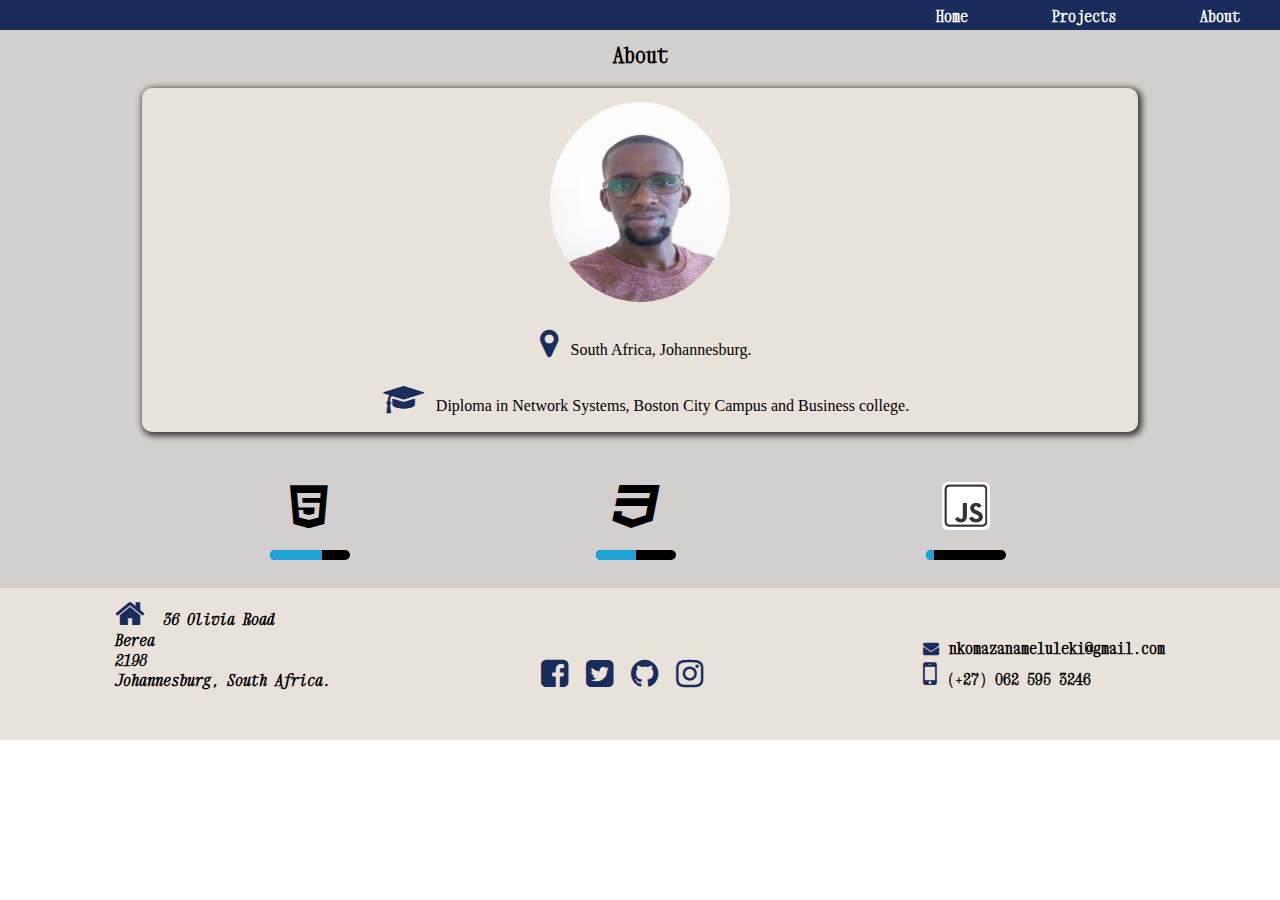
==== about.html @ 50eadeae "minor edit" ====
<!DOCTYPE html>
<html lang="en-US">
    <head>
        <meta charset="UTF-8">
        <meta name="viewport" content="width=device-width, intital-scale=1.0">
        <meta name="author" content="Meluleki Nkomazana">
        <meta name="keywords" content="Portfolio, front-end website development">
        <meta name="description" content="Personal website which contains the portfolio of the author of the website and his personal details.">
        <title>Meluleki | About</title>
        <link rel="stylesheet"
          href="https://fonts.googleapis.com/css?family=Tangerine">
        <link rel="stylesheet" href="https://cdnjs.cloudflare.com/ajax/libs/font-awesome/4.7.0/css/font-awesome.min.css">
        <link href="https://fonts.googleapis.com/css2?family=Xanh+Mono&display=swap" rel="stylesheet">
        <link rel="stylesheet" href="style.css">
        <link rel="stylesheet" href="media.css">
    </head>
        <body>
            <header>
            
                <section id="home">
                        <div class="nav">
                            <div class="nav-1">
                                <div>
                                    <ul>
                                        <li><a href="index.html">Home</a></li>
                                        <li><a href="projects.html">Projects</a></li>
                                        <li><a href="about.html">About</a></li>           
                                    </ul>
                                </div> 
                            </div>
                        </div> 
                </section>

            </header>
            <section id="about">
                <div>
                    <div class="container-2">
                        <div class="attributes">
                            <h3>About</h3>
                        </div>
                        <div class="personal">
                            <div class="image">
                                <img src="imgs/website02.jpg" alt="My Avatar">
                            </div>
                            <div class="description">
                                <ul>
                                    <li><i class="fa fa-map-marker fa-2x"></i>South Africa, Johannesburg.</li>
                                    <li><i class="fa fa-graduation-cap fa-2x"></i>Diploma in Network Systems, Boston City Campus and Business college.</li>
                                </ul>

                            </div>
                        </div>
                        <div class="skills">
                            <!--HTML5 Logo & content-->
                            <div>
                                <div class="card-1">
                                    <i class="fa fa-html5 fa-3x"></i>
                                </div>
                                <div class="status-bar">
                                    <div class=span><span class="html-card"></span></div>
                                </div> 
                            </div>
                            <!--CSS logo & content-->
                            <div>
                                <div class="card-2">
                                    <i class="fa fa-css3 fa-3x"></i>  
                                </div>
                                <div class="status-bar">
                                    <div class="span"><span class="css-card"></span></div>
                                </div>
                            </div>
                            <!--Javascript logo & content-->
                            <div>
                                <div class="card-3">
                                    <img src="imgs/javascript.png" alt="Javascript Logo">
                                </div>
                                <div class="status-bar">
                                    <div class=span><span class="js-card"></span></div>
                                </div>
                           </div>
                        </div>
                    </div>
                </div>
            </section>

            <section class="contact">
                <div class="home-address">
                    <address><i class="fa fa-home fa-2x"></i>
                        36 Olivia Road <br>
                        Berea <br>
                        2198 <br>
                        Johannesburg, South Africa.
                    </address>
                </div>
                <div class="social-links">
                    <a href="https://www.facebook.com/meluleki.nkomz"><i class="fa fa-facebook-square fa-2x"></a></i>
                    <a href="https://www.twitter.com/M_Nkomz"><i class="fa fa-twitter-square fa-2x"></a></i>
                    <a href="https://github.com/MNkomazana"><i class="fa fa-github fa-2x"></i></a>
                    <a href="https://www.instagram.com/nkomzie"><i class="fa fa-instagram fa-2x"></a></i>
                </div>
                <div class="phone">
                    <p><a href="mailto:nkomazanameluleki@gmail.com" title="Send me an Email"><i class="fa fa-envelope fa-1x"></i>nkomazanameluleki@gmail.com</a><br><a href="tel:+27625953246" title="Call/Whatsapp"><i class="fa fa-mobile fa-2x"></i>(+27) 062 595 3246</a>
                    </p>
                </div>
            </section>
            
        </body>
</html>
---- style.css ----
*{
    margin:0;
    padding:0;
    box-sizing:border-box;
}
body{
    margin:0px;
    padding:0px;
}
:root{
    --white:#fff;
    --litegray-color:rgb(212, 207, 207);
    --Orange:#f5564e;
    --gray:#808080;
    --black:#000;
}
/* Home*/

#showcase{
    max-height:100vh;
    display:flex;
    justify-content:center;
}
.showcase_wrapper{
  position:absolute;
  right:0;
  left:0;
  bottom:0;
  height:100%;
  width:100%;
  color:var(--white);
  display:flex;
  flex-direction:column;
  align-items:center;
  justify-content: center;
  text-align:center;
  line-height:1.6;
  background-image:url('imgs/showcase.jpg');
  background-size:cover;
  background-position:center;
  overflow:hidden;
}
.avatar{
    padding:10px;
}
.avatar img{
    width:200px;
    border-radius:50%;
    max-width:100%;
    max-height:220px;
    object-fit:fill;
    border:2px solid #fff;
    
}
.container span{
    font-size:20px;
    font-family: "Xanh Mono",Arial, Helvetica, sans-serif;
    color:var(--black);
    font-weight:bold;
}
#showcase .viewmore{
    width:100%;
    background-color:transparent;
}
#showcase .viewmore ul, 
#showcase .viewmore a{
    width:100%;
    list-style: none;
    text-decoration:none;
    color:#fff;
    font-size:24px;
}
#showcase .viewmore i{
    padding-left:5px;
}

#showcase .viewmore a:hover{
    text-decoration:underline;
    transition:.5s ease-in-out;
    color:#fff;
}
#showcase .viewmore:focus{
    outline:none;
}
/*Navigation bar*/
.nav{
    background-color:#1a2c5b;
    width:100%;
    position:fixed;
    top:0;
    left:0;
    padding-bottom:4px;
}
.nav .nav-1{
    text-align:right;
}
.nav-1 div{
    margin-top:6px;
}
#home .nav-1 li{
    display:inline;
    margin:15px 40px;
    list-style:none;
}

#home .nav-1 a{
    font-weight:bold;
    text-decoration:none;
    color: var(--white);
    font-family:"Xanh Mono", Arial,Helvetica, sans-serif;
}
#home .nav-1 a:hover{
    text-decoration:none;
    font-family:"Xanh Mono", Arial,Helvetica, sans-serif;
    text-decoration: underline;
}
/* projects */
#projects{
    margin-top: 30px;
    display:flex;
    flex-direction:column;
    height:100vh;
}
#proj{
    display:grid;
    grid-template-columns: repeat(3,1fr);
    grid-template-rows:auto auto auto;
    grid-gap:10px;
    margin:auto;
}
#proj .images1{
    grid-column: 1/ span 1;
    grid-row:1/span 1;
}
#proj .images2{
    grid-column: 2/span 1;
    grid-row: 1/span 1;
}
#proj .images3{
    grid-column:3/span 1;
    grid-row:1/span 1;
}
#proj .images4{
    grid-column:1/span 1;
    grid-row:2/span 1;
}
#proj .images5{
    grid-column:2/span 1;
    grid-row:2/span 1;
}
#proj .images6{
    grid-column:3/span 1;
    grid-row:2/span 1;
}
#proj .images7{
    grid-column:1/span 1;
    grid-row:3/span 1;
}
#proj .images8{
    grid-column:2/span 1;
    grid-row:3/span 1;
}
#proj .images9{
    grid-column:3/span 1;
    grid-row:3/span 1;
}
.images{
    text-align:center;
    padding:10px;
    width:300px;
}
.images img{
    width:100%;
    height:230px;
    object-fit: cover;
}
.images img:hover{
    box-shadow: 3px 3px 10px rgba(0,0,0,0.6);
    transition:.5s ease-in-out;
    border-radius:20px;
}
.proj-h{
    font-family:"Xanh Mono",Arial, Helvetica, sans-serif;
    font-size:22px;
    margin:0 auto;
    padding:10px 0;
}
.proj-h h2{
    font-size: 22px;
}

/* About */
#about{
    background-color:var(--litegray-color);
    height:auto;
    margin-top:20px;
    padding:10px;
}
.container-2{
    padding:8px;
}
.attributes h3{
    text-align:center;
    font-family:"Xanh Mono",Arial, Helvetica, sans-serif;
    font-size:22px;
    padding-top:4px;
    margin-bottom:20px;
}
.personal{
    display:flex;
    flex-direction:column;
    height:auto;
    justify-content:center;
    align-items:center;
    text-align:center;
    margin:0px auto;
    width:80%;
    margin:auto;
    background-color:#e8e2db;
    border-radius:10px;
    padding:4px;
    box-shadow:2px 2px 6px 2px rgb(58, 57, 57);
}
.image,.description{
    width:100%;
}

.image img{
    width:200px;
    max-width:100%;
    max-height:220px;
    padding:10px;
    border-radius:50%;
    object-fit: fill;
}
.skills{
    display:flex;
    flex-wrap:wrap;
    justify-content:space-evenly;
    margin-top:20px;
    padding:10px;
    overflow:hidden;
}
.card-1, .card-2, .card-3{
    width:25%;
    margin-top:0px;
    text-align:center;
    padding:20px;
}
 .card-3 img{
    height:48px;
    width:48px;
    padding:0px;
    border-radius:6px;
}

.description li{
    list-style:none;
    line-height:1.6;
}
.description i{
    color:#1a2c5b;
    padding:12px;
} 
.skills{
    height:auto;
}
.skills div{
    display:flex;
    flex-direction:column;
}
.status-bar{
    height:10px;
    width:80px;
    margin:auto;
}
.status-bar div{
    background-color:#000;
    border-radius: 6px;
    overflow:hidden;
}
.status-bar div .html-card{
    background-color:#1fa1da;
    width:65%;
    height:10px;
}
.status-bar div .css-card{
    background-color:#1fa1da;
    width:50%;
    height:10px;
}
.status-bar div .js-card{
    background-color:#1fa1da;
    width:10%;
    height:10px;
}

/*Contact Details*/
.contact{
    display:flex;
    justify-content:space-around;
    align-items:flex-end; 
    padding:10px;
    background-color:#e8e2db;
    color:#000;
    font-family:"Xanh Mono",Arial, Helvetica, sans-serif;
    font-weight:bold;
    width:100%;
    padding-bottom:50px;
}

.social-links i, .phone i, .home-address i{
    margin-right:10px;
    color:#1a2c5b;
}
.phone a{
    text-decoration: none;
    color:#000;
}
---- media.css ----
/* Mobile devices*/
@media (max-width:600px){
    /* Home */
    
    .nav{
        display:flex;
        flex-direction:row;
        width:100%;
        justify-content:flex-end;
        padding:0;
    }
    #home .nav-1 li{
        display:block;
        list-style:none;
    }
      #showcase .container{
          font-size:16px;
      }
      .showcase_wrapper{
        position:absolute;
        right:0;
        left:0;
        bottom:0;
        /* top:115px; */
      }
      .container h1{
          font-size:20px;
      }
      .container span{
          font-size: 18px;
      }
      /* Projects */
      #projects{
          height:auto;
          margin-top:120px;
      }
      #proj{
          /* display:grid; */
          grid-template-columns:repeat(1,1fr);
          grid-template-rows: auto auto auto auto auto auto auto auto auto auto;
      }
      #proj .images1{
        grid-column: 1/ span 1;
        grid-row:1/span 1;
    }
    #proj .images2{
        grid-column: 1/span 1;
        grid-row: 2/span 1;
    }
    #proj .images3{
        grid-column:1/span 1;
        grid-row:3/span 1;
    }
    #proj .images4{
        grid-column:1/span 1;
        grid-row:4/span 1;
    }
    #proj .images5{
        grid-column:1/span 1;
        grid-row:5/span 1;
    }
    #proj .images6{
        grid-column:1/span 1;
        grid-row:6/span 1;
    }
    #proj .images7{
        grid-column:1/span 1;
        grid-row:7/span 1;
    }
    #proj .images8{
        grid-column:1/span 1;
        grid-row:8/span 1;
    }
    #proj .images9{
        grid-column:1/span 1;
        grid-row:9/span 1;
    }
      .images{
          margin-top:3px;
          margin-bottom:3px;
      }
      .images img{
          width:100%;
      }

    /* About*/
    #about{
        margin-top:100px;
    }
    .skills{
        width:100%;
        padding:4px;
    }
    .skills div{
        display:flex;
        flex-direction:column;
        justify-content:center;
        width:100%;
    }
    .status-bar .span{
        width:60%;
        margin:auto;
    }
    .card-3{
        width: 100%;
        align-items: center;
    }
    .card-3 img{
        width:100px;
        height:100px;
    }
   

   /* Contact Details (More of a footer) */
    .contact{
        display:flex;
        flex-wrap:wrap;
        height:auto;
        padding-bottom:20px;
        height:auto;
    }
    .contact div{
        width:100%;
        margin-bottom:2px;
    }
    .home-address{
          order:1;
          margin-bottom:4px;
    }
    .social-links{
        text-align:center;
        order:3;
        margin-bottom:10px;
    }
    .phone{
        order:2;
        margin-bottom:20px;
        margin-top:20px;
    }
    
}
@media screen and (min-width:601px) and (max-width:768px){
    #proj{
        grid-template-columns: repeat(2,1fr);
        grid-template-rows:auto auto auto auto auto;
    }
    #proj .images1{
        grid-column: 1/ span 1;
        grid-row:1/span 1;
    }
    #proj .images2{
        grid-column: 2/span 1;
        grid-row: 1/span 1;
    }
    #proj .images3{
        grid-column:1/span 1;
        grid-row:2/span 1;
    }
    #proj .images4{
        grid-column:2/span 1;
        grid-row:2/span 1;
    }
    #proj .images5{
        grid-column:1/span 1;
        grid-row:3/span 1;
    }
    #proj .images6{
        grid-column:2/span 1;
        grid-row:3/span 1;
    }
    #proj .images7{
        grid-column:1/span 1;
        grid-row:4/span 1;
    }
    #proj .images8{
        grid-column:2/span 1;
        grid-row:4/span 1;
    }
    #proj .images9{
        grid-column:1/span 1;
        grid-row:5/span 1;
    }
}
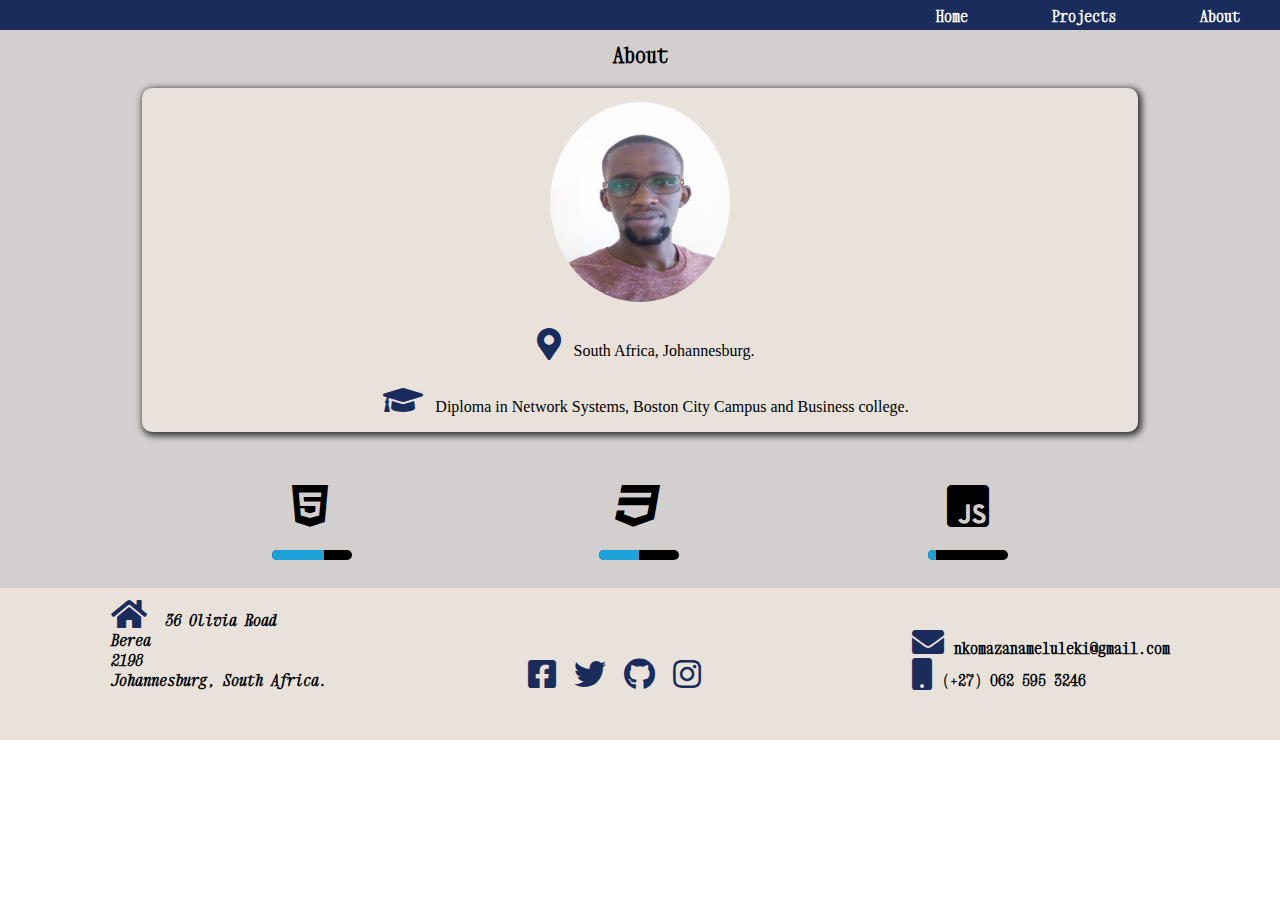
==== commit 81677779: "Font Awesome 5 icons" ====
--- a/about.html
+++ b/about.html
@@ -9,7 +9,8 @@
         <title>Meluleki | About</title>
         <link rel="stylesheet"
           href="https://fonts.googleapis.com/css?family=Tangerine">
-        <link rel="stylesheet" href="https://cdnjs.cloudflare.com/ajax/libs/font-awesome/4.7.0/css/font-awesome.min.css">
+        <!--<link rel="stylesheet" href="https://cdnjs.cloudflare.com/ajax/libs/font-awesome/4.7.0/css/font-awesome.min.css">-->
+        <link rel="stylesheet" href="//use.fontawesome.com/releases/v5.0.7/css/all.css">
         <link href="https://fonts.googleapis.com/css2?family=Xanh+Mono&display=swap" rel="stylesheet">
         <link rel="stylesheet" href="style.css">
         <link rel="stylesheet" href="media.css">
@@ -44,8 +45,8 @@
                             </div>
                             <div class="description">
                                 <ul>
-                                    <li><i class="fa fa-map-marker fa-2x"></i>South Africa, Johannesburg.</li>
-                                    <li><i class="fa fa-graduation-cap fa-2x"></i>Diploma in Network Systems, Boston City Campus and Business college.</li>
+                                    <li><i class="fas fa-map-marker-alt fa-2x"></i>South Africa, Johannesburg.</li>
+                                    <li><i class="fas fa-graduation-cap fa-2x"></i>Diploma in Network Systems, Boston City Campus and Business college.</li>
                                 </ul>
 
                             </div>
@@ -54,7 +55,7 @@
                             <!--HTML5 Logo & content-->
                             <div>
                                 <div class="card-1">
-                                    <i class="fa fa-html5 fa-3x"></i>
+                                    <i class="fab fa-html5 fa-3x"></i>
                                 </div>
                                 <div class="status-bar">
                                     <div class=span><span class="html-card"></span></div>
@@ -63,7 +64,7 @@
                             <!--CSS logo & content-->
                             <div>
                                 <div class="card-2">
-                                    <i class="fa fa-css3 fa-3x"></i>  
+                                    <i class="fab fa-css3 fa-3x"></i>  
                                 </div>
                                 <div class="status-bar">
                                     <div class="span"><span class="css-card"></span></div>
@@ -72,7 +73,7 @@
                             <!--Javascript logo & content-->
                             <div>
                                 <div class="card-3">
-                                    <img src="imgs/javascript.png" alt="Javascript Logo">
+                                    <i class="fab fa-js-square fa-3x"></i>
                                 </div>
                                 <div class="status-bar">
                                     <div class=span><span class="js-card"></span></div>
@@ -85,7 +86,7 @@
 
             <section class="contact">
                 <div class="home-address">
-                    <address><i class="fa fa-home fa-2x"></i>
+                    <address><i class="fas fa-home fa-2x"></i>
                         36 Olivia Road <br>
                         Berea <br>
                         2198 <br>
@@ -93,13 +94,13 @@
                     </address>
                 </div>
                 <div class="social-links">
-                    <a href="https://www.facebook.com/meluleki.nkomz"><i class="fa fa-facebook-square fa-2x"></a></i>
-                    <a href="https://www.twitter.com/M_Nkomz"><i class="fa fa-twitter-square fa-2x"></a></i>
-                    <a href="https://github.com/MNkomazana"><i class="fa fa-github fa-2x"></i></a>
-                    <a href="https://www.instagram.com/nkomzie"><i class="fa fa-instagram fa-2x"></a></i>
+                    <a href="https://www.facebook.com/meluleki.nkomz"><i class="fab fa-facebook-square fa-2x"></a></i>
+                    <a href="https://www.twitter.com/M_Nkomz"><i class="fab fa-twitter fa-2x"></a></i>
+                    <a href="https://github.com/MNkomazana"><i class="fab fa-github fa-2x"></i></a>
+                    <a href="https://www.instagram.com/nkomzie"><i class="fab fa-instagram fa-2x"></a></i>
                 </div>
                 <div class="phone">
-                    <p><a href="mailto:nkomazanameluleki@gmail.com" title="Send me an Email"><i class="fa fa-envelope fa-1x"></i>nkomazanameluleki@gmail.com</a><br><a href="tel:+27625953246" title="Call/Whatsapp"><i class="fa fa-mobile fa-2x"></i>(+27) 062 595 3246</a>
+                    <p><a href="mailto:nkomazanameluleki@gmail.com" title="Send me an Email"><i class="fa fa-envelope fa-2x"></i>nkomazanameluleki@gmail.com</a><br><a href="tel:+27625953246" title="Call/Whatsapp"><i class="fa fa-mobile fa-2x"></i>(+27) 062 595 3246</a>
                     </p>
                 </div>
             </section>
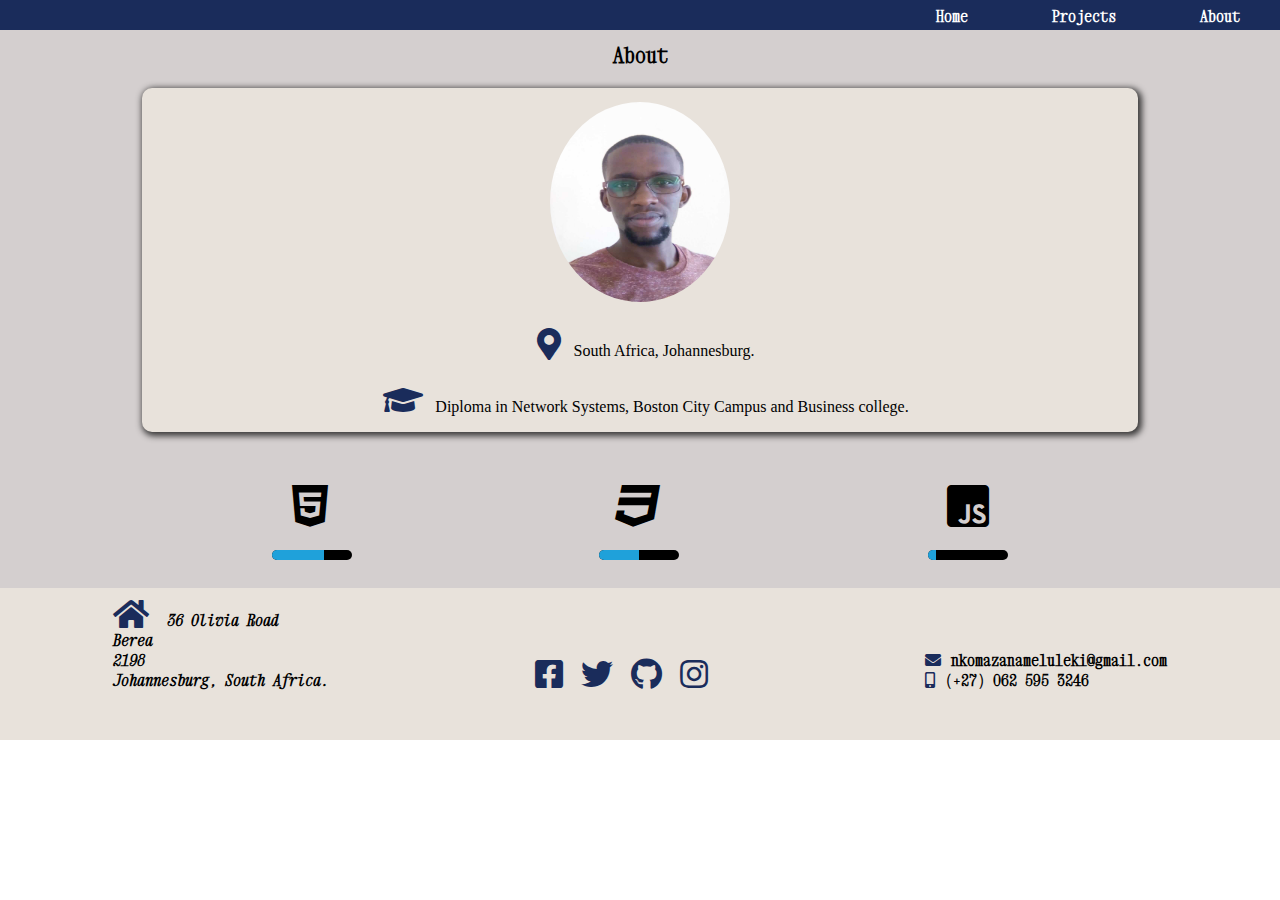
==== commit 7ef4d307: "Font Awesome 5 icons" ====
--- a/about.html
+++ b/about.html
@@ -100,7 +100,7 @@
                     <a href="https://www.instagram.com/nkomzie"><i class="fab fa-instagram fa-2x"></a></i>
                 </div>
                 <div class="phone">
-                    <p><a href="mailto:nkomazanameluleki@gmail.com" title="Send me an Email"><i class="fa fa-envelope fa-2x"></i>nkomazanameluleki@gmail.com</a><br><a href="tel:+27625953246" title="Call/Whatsapp"><i class="fa fa-mobile fa-2x"></i>(+27) 062 595 3246</a>
+                    <p><a href="mailto:nkomazanameluleki@gmail.com" title="Send me an Email"><i class="fas fa-envelope"></i>nkomazanameluleki@gmail.com</a><br><a href="tel:+27625953246" title="Call/Whatsapp"><i class="fas fa-mobile-alt"></i>(+27) 062 595 3246</a>
                     </p>
                 </div>
             </section>
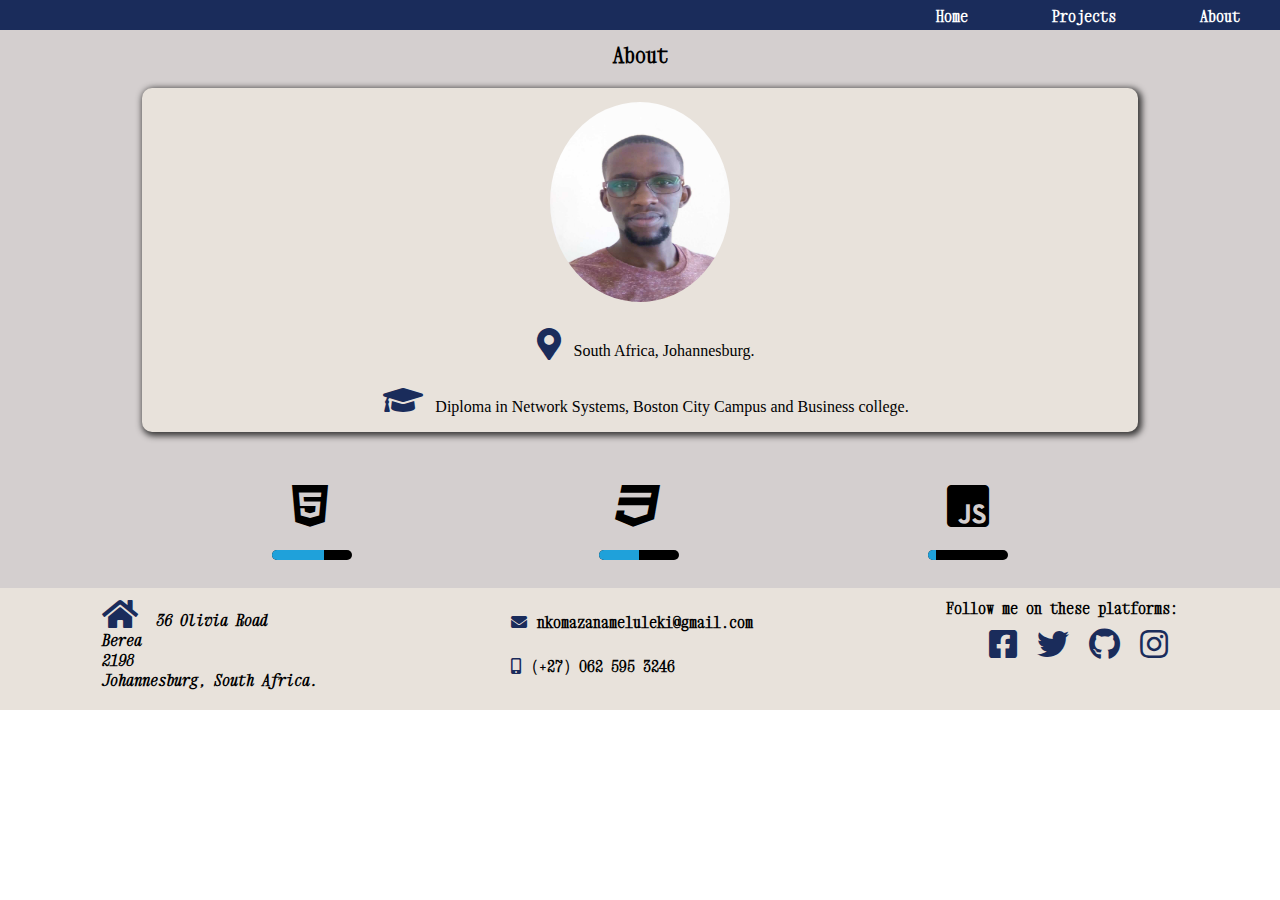
==== commit 6a221c7e: "Commits" ====
--- a/about.html
+++ b/about.html
@@ -94,14 +94,36 @@
                     </address>
                 </div>
                 <div class="social-links">
-                    <a href="https://www.facebook.com/meluleki.nkomz"><i class="fab fa-facebook-square fa-2x"></a></i>
-                    <a href="https://www.twitter.com/M_Nkomz"><i class="fab fa-twitter fa-2x"></a></i>
-                    <a href="https://github.com/MNkomazana"><i class="fab fa-github fa-2x"></i></a>
-                    <a href="https://www.instagram.com/nkomzie"><i class="fab fa-instagram fa-2x"></a></i>
+                    <div class="follow">
+                        <p>Follow me on these platforms:</p>
+                    </div>
+                    <div class="socialMedia">
+                        <div class="fb social">
+                            <a href="https://www.facebook.com/meluleki.nkomz"><i class="fab fa-facebook-square fa-2x"></i></a>
+                        </div>
+    
+                        <div class="twitter social">
+                            <a href="https://www.twitter.com/M_Nkomz"><i class="fab fa-twitter fa-2x"></i></a>
+                        </div>
+    
+                        <div class="github social">
+                            <a href="https://github.com/MNkomazana"><i class="fab fa-github fa-2x"></i></a>
+                        </div>
+    
+                        <div class="insta social">
+                            <a href="https://www.instagram.com/nkomzie"><i class="fab fa-instagram fa-2x"></i></a>
+                        </div>
+                    </div>   
                 </div>
                 <div class="phone">
-                    <p><a href="mailto:nkomazanameluleki@gmail.com" title="Send me an Email"><i class="fas fa-envelope"></i>nkomazanameluleki@gmail.com</a><br><a href="tel:+27625953246" title="Call/Whatsapp"><i class="fas fa-mobile-alt"></i>(+27) 062 595 3246</a>
-                    </p>
+                    <div class="mail">
+                        <p><a href="mailto:nkomazanameluleki@gmail.com" title="Send me an Email"><i class="fas fa-envelope"></i>nkomazanameluleki@gmail.com</a></p>
+                    </div>
+                    <div class="cellNumber">
+                        <p><a href="tel:+27625953246" title="Call/Whatsapp"><i class="fas fa-mobile-alt"></i>(+27) 062 595 3246</a>
+                        </p>
+                    </div>
+                    
                 </div>
             </section>
             
--- a/style.css
+++ b/style.css
@@ -299,19 +299,40 @@
 .contact{
     display:flex;
     justify-content:space-around;
-    align-items:flex-end; 
     padding:10px;
     background-color:#e8e2db;
     color:#000;
     font-family:"Xanh Mono",Arial, Helvetica, sans-serif;
     font-weight:bold;
     width:100%;
-    padding-bottom:50px;
-}
-
-.social-links i, .phone i, .home-address i{
+    padding-bottom:20px;
+}
+.social-links{
+    display:flex;
+    flex-direction:column;
+    height:100%;
+    align-items: flex-end;
+    order:3;
+}
+.socialMedia{
+    display:flex;
+    justify-content: space-around;
+}
+.social i{
+    margin:10px;
+}
+.socialMedia i, .phone i, .home-address i{
     margin-right:10px;
     color:#1a2c5b;
+}
+.phone{
+    display:flex;
+    flex-direction: column;
+    justify-content: space-evenly;
+    order:2;
+}
+.phone .mail, .phone .cellNumber{
+    padding:10px;
 }
 .phone a{
     text-decoration: none;
@@ -319,3 +340,4 @@
 }
 
 
+
--- a/media.css
+++ b/media.css
@@ -130,6 +130,7 @@
     .social-links{
         text-align:center;
         order:3;
+        margin-top:20px;
         margin-bottom:10px;
     }
     .phone{
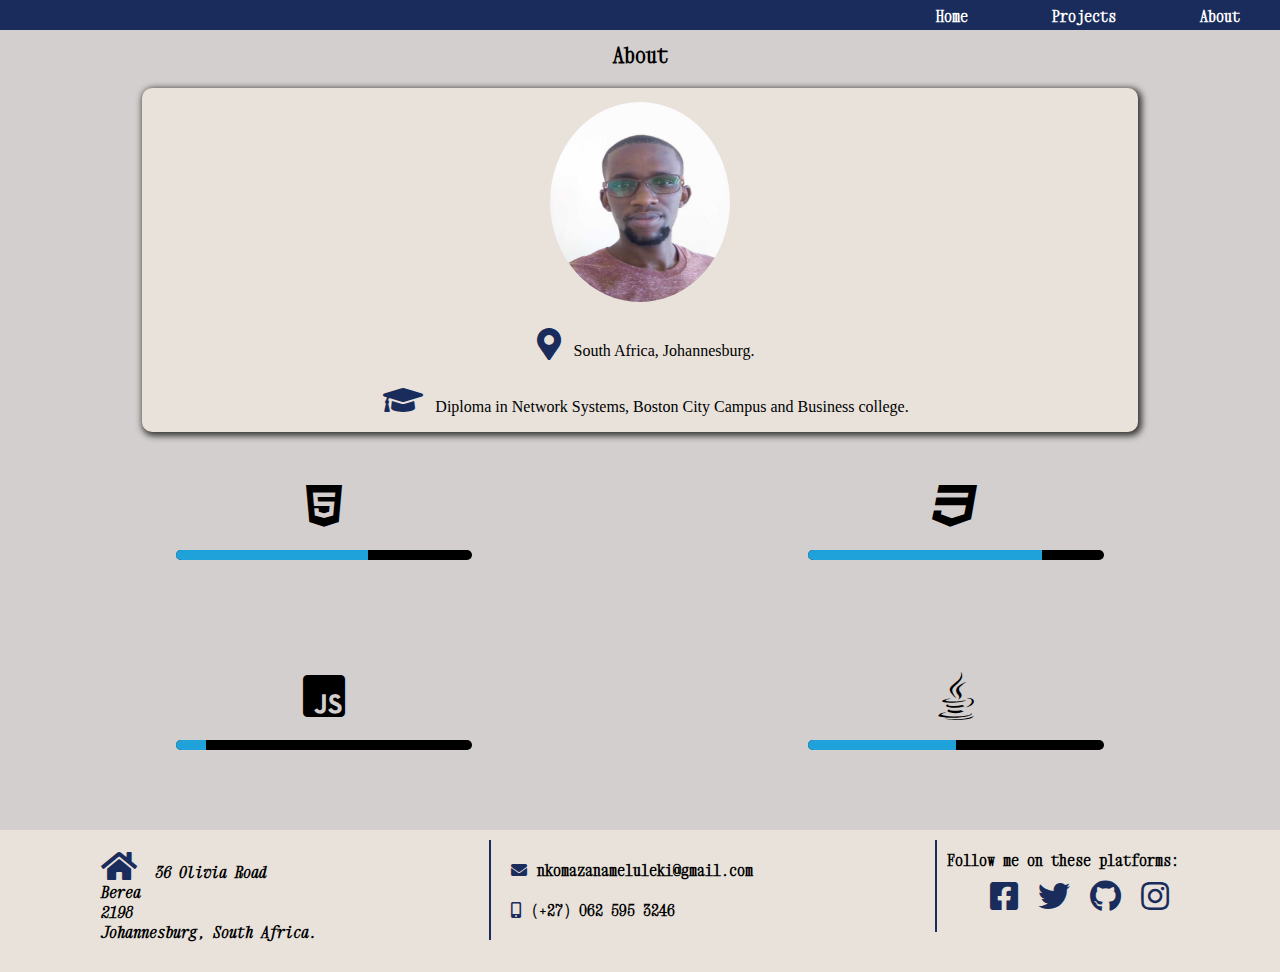
==== commit 9a6b34d2: "About page modified" ====
--- a/about.html
+++ b/about.html
@@ -5,12 +5,13 @@
         <meta name="viewport" content="width=device-width, intital-scale=1.0">
         <meta name="author" content="Meluleki Nkomazana">
         <meta name="keywords" content="Portfolio, front-end website development">
-        <meta name="description" content="Personal website which contains the portfolio of the author of the website and his personal details.">
+        <meta name="" content="">
         <title>Meluleki | About</title>
         <link rel="stylesheet"
           href="https://fonts.googleapis.com/css?family=Tangerine">
         <!--<link rel="stylesheet" href="https://cdnjs.cloudflare.com/ajax/libs/font-awesome/4.7.0/css/font-awesome.min.css">-->
         <link rel="stylesheet" href="//use.fontawesome.com/releases/v5.0.7/css/all.css">
+        <link rel="stylesheet" href="https://pro.fontawesome.com/releases/v5.10.0/css/all.css" integrity="sha384-AYmEC3Yw5cVb3ZcuHtOA93w35dYTsvhLPVnYs9eStHfGJvOvKxVfELGroGkvsg+p" crossorigin="anonymous"/>
         <link href="https://fonts.googleapis.com/css2?family=Xanh+Mono&display=swap" rel="stylesheet">
         <link rel="stylesheet" href="style.css">
         <link rel="stylesheet" href="media.css">
@@ -53,16 +54,16 @@
                         </div>
                         <div class="skills">
                             <!--HTML5 Logo & content-->
-                            <div>
+                            <div class="skill_wrapper item1">
                                 <div class="card-1">
                                     <i class="fab fa-html5 fa-3x"></i>
                                 </div>
                                 <div class="status-bar">
-                                    <div class=span><span class="html-card"></span></div>
+                                    <div class="span"><span class="html-card"></span></div>
                                 </div> 
                             </div>
                             <!--CSS logo & content-->
-                            <div>
+                            <div class="skill_wrapper item2">
                                 <div class="card-2">
                                     <i class="fab fa-css3 fa-3x"></i>  
                                 </div>
@@ -71,14 +72,24 @@
                                 </div>
                             </div>
                             <!--Javascript logo & content-->
-                            <div>
+                            <div class="skill_wrapper item3">
                                 <div class="card-3">
                                     <i class="fab fa-js-square fa-3x"></i>
                                 </div>
                                 <div class="status-bar">
-                                    <div class=span><span class="js-card"></span></div>
+                                    <div class="span"><span class="js-card"></span></div>
                                 </div>
                            </div>
+
+                           <div class="skill_wrapper item4">
+                                <div class="card-4">
+                                    <i class="fab fa-java fa-3x"></i>
+                                </div>
+                                <div class="status-bar">
+                                    <div class="span"><span class="java-card"></span></div>
+                                </div>
+                            </div>
+                          
                         </div>
                     </div>
                 </div>
--- a/style.css
+++ b/style.css
@@ -1,12 +1,3 @@
-*{
-    margin:0;
-    padding:0;
-    box-sizing:border-box;
-}
-body{
-    margin:0px;
-    padding:0px;
-}
 :root{
     --white:#fff;
     --litegray-color:rgb(212, 207, 207);
@@ -14,18 +5,25 @@
     --gray:#808080;
     --black:#000;
 }
+*{
+    margin:0;
+    padding:0;
+    box-sizing:border-box;
+}
+body{
+    margin:0px;
+    padding:0px;
+}
+
 /* Home*/
 
 #showcase{
-    max-height:100vh;
+    height:100vh;
+    min-height:100vh;
     display:flex;
     justify-content:center;
 }
 .showcase_wrapper{
-  position:absolute;
-  right:0;
-  left:0;
-  bottom:0;
   height:100%;
   width:100%;
   color:var(--white);
@@ -38,7 +36,7 @@
   background-image:url('imgs/showcase.jpg');
   background-size:cover;
   background-position:center;
-  overflow:hidden;
+  background-color:rgb(9, 60, 156);
 }
 .avatar{
     padding:10px;
@@ -59,8 +57,11 @@
     font-weight:bold;
 }
 #showcase .viewmore{
-    width:100%;
+    width:80%;
     background-color:transparent;
+    border:1px solid #fff;
+    border-radius:20px;
+    margin:auto;
 }
 #showcase .viewmore ul, 
 #showcase .viewmore a{
@@ -69,6 +70,7 @@
     text-decoration:none;
     color:#fff;
     font-size:24px;
+    /* transition:text-decoration 1.5s ease-in-out; */
 }
 #showcase .viewmore i{
     padding-left:5px;
@@ -76,7 +78,6 @@
 
 #showcase .viewmore a:hover{
     text-decoration:underline;
-    transition:.5s ease-in-out;
     color:#fff;
 }
 #showcase .viewmore:focus{
@@ -173,10 +174,11 @@
     width:100%;
     height:230px;
     object-fit: cover;
+    transition: box-shadow .85s linear,
+                border-radius .85s linear;
 }
 .images img:hover{
     box-shadow: 3px 3px 10px rgba(0,0,0,0.6);
-    transition:.5s ease-in-out;
     border-radius:20px;
 }
 .proj-h{
@@ -210,10 +212,7 @@
     display:flex;
     flex-direction:column;
     height:auto;
-    justify-content:center;
-    align-items:center;
     text-align:center;
-    margin:0px auto;
     width:80%;
     margin:auto;
     background-color:#e8e2db;
@@ -241,19 +240,12 @@
     padding:10px;
     overflow:hidden;
 }
-.card-1, .card-2, .card-3{
-    width:25%;
+.card-1, .card-2, .card-3, .card-4{
+    width:100%;
     margin-top:0px;
     text-align:center;
     padding:20px;
 }
- .card-3 img{
-    height:48px;
-    width:48px;
-    padding:0px;
-    border-radius:6px;
-}
-
 .description li{
     list-style:none;
     line-height:1.6;
@@ -263,36 +255,74 @@
     padding:12px;
 } 
 .skills{
-    height:auto;
-}
-.skills div{
+    min-height:30vh;
+    display:grid;
+    grid-template-columns: repeat(2,1fr);
+    grid-template-rows: repeat(2,1fr);
+    grid-gap:40px;
+}
+.skills .skill_wrapper{
     display:flex;
     flex-direction:column;
+    justify-content: space-evenly;
+    min-width:150px;
+    min-height:150px;
 }
 .status-bar{
-    height:10px;
-    width:80px;
+    width:50%;
     margin:auto;
-}
-.status-bar div{
+    height:100%;
+}
+.status-bar .span{
     background-color:#000;
     border-radius: 6px;
     overflow:hidden;
-}
-.status-bar div .html-card{
+    height:10px;
+    position:relative;
+}
+ .html-card{
     background-color:#1fa1da;
     width:65%;
     height:10px;
-}
-.status-bar div .css-card{
+    position:absolute;
+}
+ .css-card{
+    background-color:#1fa1da;
+    width:79%;
+    height:10px;
+    position:absolute;
+    overflow: hidden;
+}
+.js-card{
+    background-color:#1fa1da;
+    width:10%;
+    height:10px;
+    position:absolute;
+}
+
+.java-card{
     background-color:#1fa1da;
     width:50%;
     height:10px;
-}
-.status-bar div .js-card{
-    background-color:#1fa1da;
-    width:10%;
-    height:10px;
+    position:absolute;
+    color:#000;
+}
+/* About, skills section grid items */
+.item1{
+    grid-column: 1/span 1;
+    grid-row:1/span 1;
+}
+.item2{
+    grid-column: 2/span 1;
+    grid-row:1/span 1;
+}
+.item3{
+    grid-column: 1/span 1;
+    grid-row:2/span 1;
+}
+.item4{
+    grid-column: 2/span 1;
+    grid-row:2/span 1;
 }
 
 /*Contact Details*/
@@ -307,12 +337,16 @@
     width:100%;
     padding-bottom:20px;
 }
+.home-address{
+    padding:10px;
+}
 .social-links{
     display:flex;
     flex-direction:column;
     height:100%;
     align-items: flex-end;
     order:3;
+    padding:10px;
 }
 .socialMedia{
     display:flex;
@@ -330,6 +364,8 @@
     flex-direction: column;
     justify-content: space-evenly;
     order:2;
+    padding:10px;
+    height:100%;
 }
 .phone .mail, .phone .cellNumber{
     padding:10px;
@@ -338,6 +374,9 @@
     text-decoration: none;
     color:#000;
 }
-
-
-
+.phone, .social-links{
+    border-left:2px solid #1a2c5b;
+}
+
+
+
--- a/media.css
+++ b/media.css
@@ -88,27 +88,41 @@
         margin-top:100px;
     }
     .skills{
+        display:grid;
+        grid-template-columns: repeat(1,1fr);
+        grid-template-rows: repeat(4,1fr);
         width:100%;
         padding:4px;
     }
-    .skills div{
+    .skills .skill_wrapper{
         display:flex;
         flex-direction:column;
         justify-content:center;
         width:100%;
     }
+    .status-bar{
+        width:80%;
+    }
     .status-bar .span{
-        width:60%;
-        margin:auto;
-    }
-    .card-3{
-        width: 100%;
-        align-items: center;
-    }
-    .card-3 img{
-        width:100px;
-        height:100px;
-    }
+        margin:auto;  
+    }
+    .item1{
+        grid-column: 1/span 1;
+        grid-row:1/span 1;
+    }
+    .item2{
+        grid-column: 1/span 1;
+        grid-row:2/span 1;
+    }
+    .item3{
+        grid-column: 1/span 1;
+        grid-row:3/span 1;
+    }
+    .item4{
+        grid-column: 1/span 1;
+        grid-row:4/span 1;
+    }
+    
    
 
    /* Contact Details (More of a footer) */
@@ -137,6 +151,12 @@
         order:2;
         margin-bottom:20px;
         margin-top:20px;
+        border-bottom:2px solid #1a2c5b;
+        border-top:2px solid #1a2c5b;
+        width:100%;
+    }
+    .phone, .social-links{
+        border-left:none;
     }
     
 }
@@ -181,4 +201,20 @@
         grid-column:1/span 1;
         grid-row:5/span 1;
     }
+    #about{
+        min-height:85vh;
+    }
+    .skills{
+        display:grid;
+        grid-template-columns: repeat(2,auto);
+        grid-template-rows: repeat(2,auto);
+        min-height:40vh;
+        align-items:center;
+    }
+   
+    .status-bar{
+        min-width:100%;
+        overflow:hidden;
+        border:transparent;
+    }
 }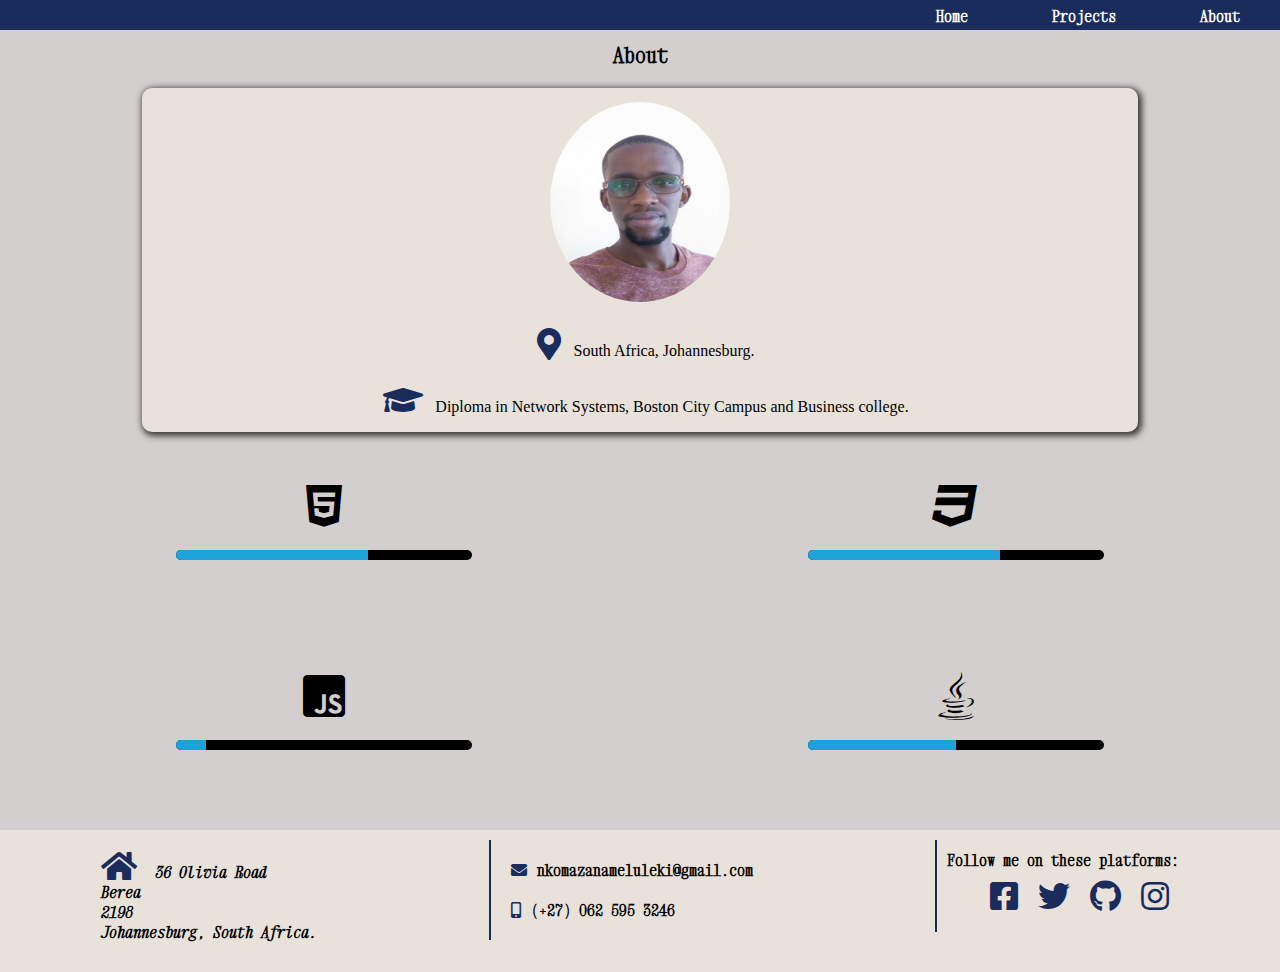
==== commit d3841f19: "Percentage skill bar" ====
--- a/about.html
+++ b/about.html
@@ -59,7 +59,7 @@
                                     <i class="fab fa-html5 fa-3x"></i>
                                 </div>
                                 <div class="status-bar">
-                                    <div class="span"><span class="html-card"></span></div>
+                                    <div class="span"><div class="html-card"></div></div>
                                 </div> 
                             </div>
                             <!--CSS logo & content-->
@@ -68,7 +68,7 @@
                                     <i class="fab fa-css3 fa-3x"></i>  
                                 </div>
                                 <div class="status-bar">
-                                    <div class="span"><span class="css-card"></span></div>
+                                    <div class="span"><div class="css-card"></div></div>
                                 </div>
                             </div>
                             <!--Javascript logo & content-->
@@ -77,7 +77,7 @@
                                     <i class="fab fa-js-square fa-3x"></i>
                                 </div>
                                 <div class="status-bar">
-                                    <div class="span"><span class="js-card"></span></div>
+                                    <div class="span"><div class="js-card"></div></div>
                                 </div>
                            </div>
 
@@ -86,7 +86,7 @@
                                     <i class="fab fa-java fa-3x"></i>
                                 </div>
                                 <div class="status-bar">
-                                    <div class="span"><span class="java-card"></span></div>
+                                    <div class="span"><div class="java-card"></div></div>
                                 </div>
                             </div>
                           
--- a/style.css
+++ b/style.css
@@ -70,7 +70,6 @@
     text-decoration:none;
     color:#fff;
     font-size:24px;
-    /* transition:text-decoration 1.5s ease-in-out; */
 }
 #showcase .viewmore i{
     padding-left:5px;
@@ -276,36 +275,33 @@
 .status-bar .span{
     background-color:#000;
     border-radius: 6px;
-    overflow:hidden;
-    height:10px;
-    position:relative;
+    overflow: hidden;
+    height:10px;
 }
  .html-card{
     background-color:#1fa1da;
     width:65%;
     height:10px;
-    position:absolute;
 }
  .css-card{
     background-color:#1fa1da;
-    width:79%;
-    height:10px;
-    position:absolute;
-    overflow: hidden;
+    width:65%;
+    height:10px;
 }
 .js-card{
     background-color:#1fa1da;
     width:10%;
     height:10px;
-    position:absolute;
 }
 
 .java-card{
     background-color:#1fa1da;
     width:50%;
     height:10px;
-    position:absolute;
+}
+.java-card i{
     color:#000;
+    font-weight:bold;
 }
 /* About, skills section grid items */
 .item1{
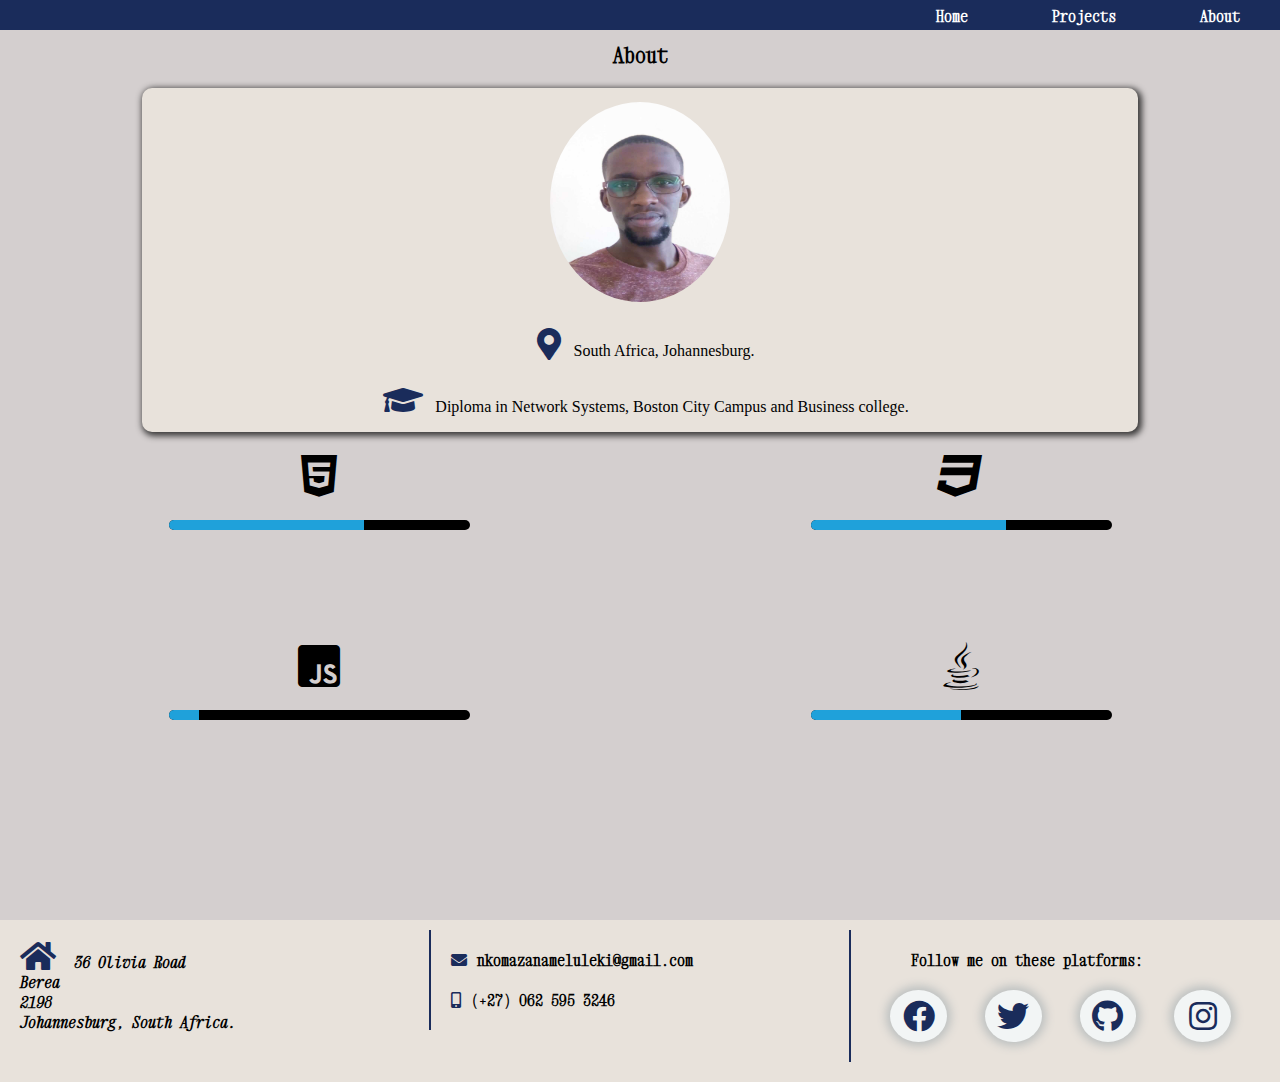
==== commit e6265ff2: "social links" ====
--- a/about.html
+++ b/about.html
@@ -110,7 +110,7 @@
                     </div>
                     <div class="socialMedia">
                         <div class="fb social">
-                            <a href="https://www.facebook.com/meluleki.nkomz"><i class="fab fa-facebook-square fa-2x"></i></a>
+                            <a href="https://www.facebook.com/meluleki.nkomz"><i class="fab fa-facebook fa-2x"></i></a>
                         </div>
     
                         <div class="twitter social">
--- a/style.css
+++ b/style.css
@@ -13,6 +13,8 @@
 body{
     margin:0px;
     padding:0px;
+    height: 100vh;
+    min-height:100vh;
 }
 
 /* Home*/
@@ -119,7 +121,11 @@
     margin-top: 30px;
     display:flex;
     flex-direction:column;
-    height:100vh;
+    min-height:100vh;
+    width:80%;
+    margin-left:auto;
+    margin-right:auto;
+    background-color:#e8e2db;
 }
 #proj{
     display:grid;
@@ -168,6 +174,7 @@
     text-align:center;
     padding:10px;
     width:300px;
+    max-width:300px;
 }
 .images img{
     width:100%;
@@ -193,7 +200,7 @@
 /* About */
 #about{
     background-color:var(--litegray-color);
-    height:auto;
+    min-height:100vh;
     margin-top:20px;
     padding:10px;
 }
@@ -231,14 +238,7 @@
     border-radius:50%;
     object-fit: fill;
 }
-.skills{
-    display:flex;
-    flex-wrap:wrap;
-    justify-content:space-evenly;
-    margin-top:20px;
-    padding:10px;
-    overflow:hidden;
-}
+
 .card-1, .card-2, .card-3, .card-4{
     width:100%;
     margin-top:0px;
@@ -254,7 +254,6 @@
     padding:12px;
 } 
 .skills{
-    min-height:30vh;
     display:grid;
     grid-template-columns: repeat(2,1fr);
     grid-template-rows: repeat(2,1fr);
@@ -323,6 +322,8 @@
 
 /*Contact Details*/
 .contact{
+    width:100%;
+    min-height:150px;
     display:flex;
     justify-content:space-around;
     padding:10px;
@@ -330,35 +331,69 @@
     color:#000;
     font-family:"Xanh Mono",Arial, Helvetica, sans-serif;
     font-weight:bold;
-    width:100%;
     padding-bottom:20px;
 }
+
 .home-address{
     padding:10px;
+    flex:1;
 }
 .social-links{
     display:flex;
     flex-direction:column;
     height:100%;
+    flex:1;
     align-items: flex-end;
     order:3;
     padding:10px;
 }
 .socialMedia{
+    width:100%;
+    height:80%;
     display:flex;
     justify-content: space-around;
+    align-items: center;
+    padding:10px;
+}
+.follow{
+    height:20%;
+    width:80%;
+    padding:10px;
+    margin:auto;
+}
+.social{
+    height:15%;
+    width:15%;
+    text-align:center;
+    border-radius: 50%;
+    background-color:#f2f5f5 ;
+    box-shadow: 0 0 10px 4px #bcc0c0;
 }
 .social i{
     margin:10px;
+    border-radius: 50%;
 }
 .socialMedia i, .phone i, .home-address i{
     margin-right:10px;
     color:#1a2c5b;
 }
+.socialMedia .fb i:hover{
+    color:rgb(50, 50, 184);
+}
+.socialMedia .twitter i:hover{
+    color:rgba(74, 135, 228, 0.863);
+}
+.socialMedia .github i:hover{
+    color:rgba(0,0,0, 0.8);
+}
+.socialMedia .insta i:hover{
+    color:rgba(206, 10, 43, 0.822);
+}
 .phone{
     display:flex;
     flex-direction: column;
     justify-content: space-evenly;
+    flex:1;
     order:2;
     padding:10px;
     height:100%;
--- a/media.css
+++ b/media.css
@@ -1,7 +1,9 @@
 /* Mobile devices*/
 @media (max-width:600px){
     /* Home */
-    
+    body{
+        min-height:100vh;
+    }
     .nav{
         display:flex;
         flex-direction:row;
@@ -16,13 +18,7 @@
       #showcase .container{
           font-size:16px;
       }
-      .showcase_wrapper{
-        position:absolute;
-        right:0;
-        left:0;
-        bottom:0;
-        /* top:115px; */
-      }
+      
       .container h1{
           font-size:20px;
       }
@@ -33,6 +29,7 @@
       #projects{
           height:auto;
           margin-top:120px;
+          width:100%;
       }
       #proj{
           /* display:grid; */
@@ -127,30 +124,29 @@
 
    /* Contact Details (More of a footer) */
     .contact{
-        display:flex;
+        flex-direction: column;
         flex-wrap:wrap;
         height:auto;
         padding-bottom:20px;
         height:auto;
     }
-    .contact div{
-        width:100%;
-        margin-bottom:2px;
-    }
+
     .home-address{
-          order:1;
+          order:1; 
           margin-bottom:4px;
     }
     .social-links{
-        text-align:center;
-        order:3;
-        margin-top:20px;
         margin-bottom:10px;
     }
+    .socialMedia{
+        width:100%;
+    }
+    .social{
+       display:flex;
+       align-items:center;
+       justify-content:center;
+    }
     .phone{
-        order:2;
-        margin-bottom:20px;
-        margin-top:20px;
         border-bottom:2px solid #1a2c5b;
         border-top:2px solid #1a2c5b;
         width:100%;
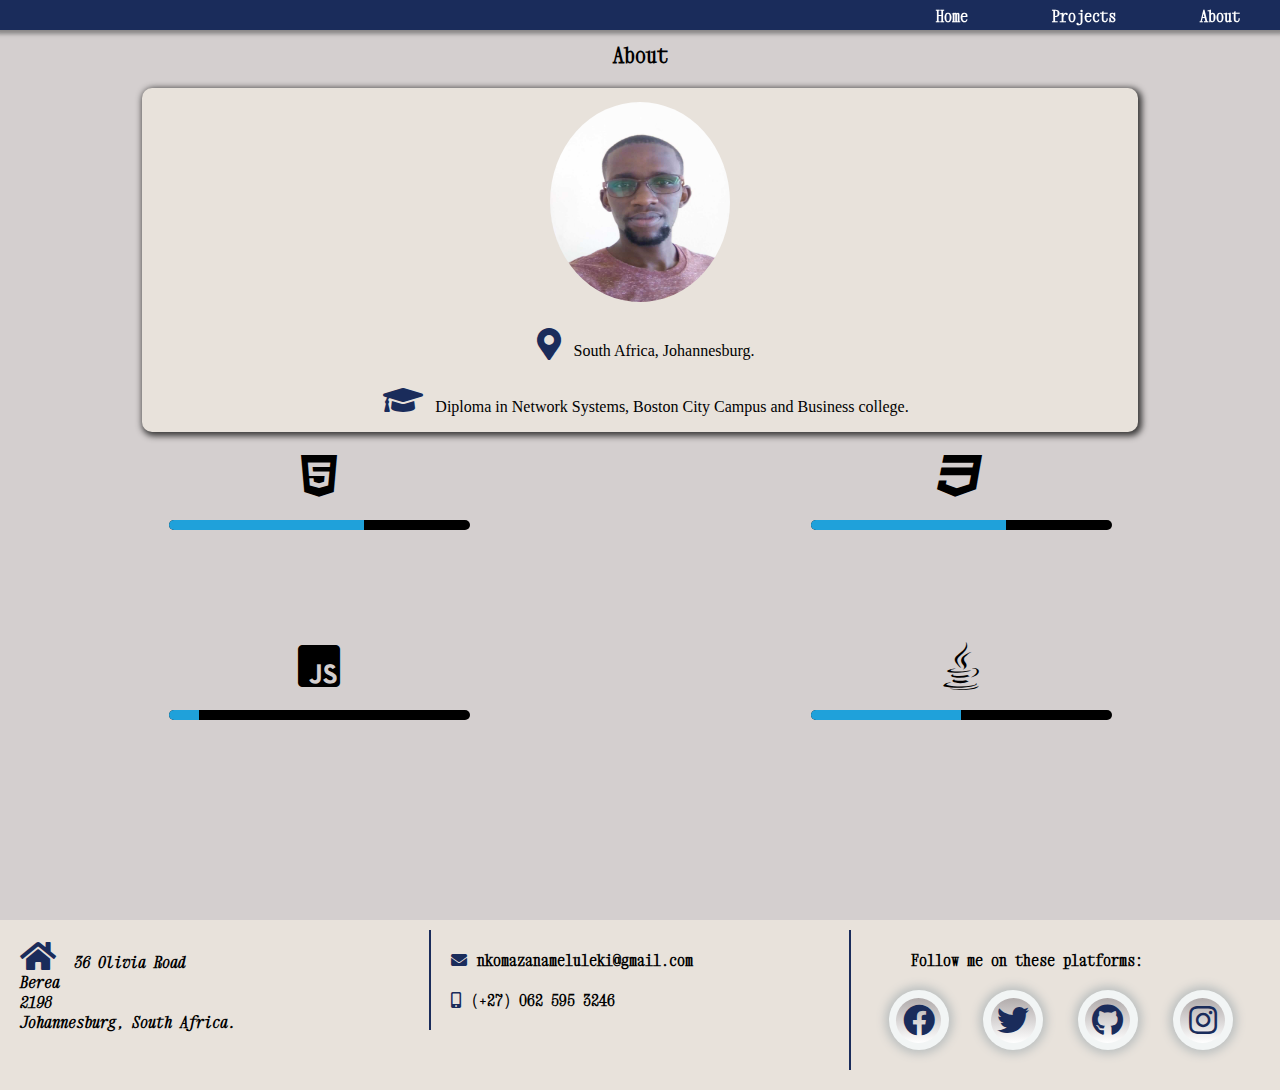
==== commit 4b855343: "instagam icon color" ====
--- a/about.html
+++ b/about.html
@@ -9,7 +9,7 @@
         <title>Meluleki | About</title>
         <link rel="stylesheet"
           href="https://fonts.googleapis.com/css?family=Tangerine">
-        <!--<link rel="stylesheet" href="https://cdnjs.cloudflare.com/ajax/libs/font-awesome/4.7.0/css/font-awesome.min.css">-->
+        <link rel="stylesheet" href="https://cdnjs.cloudfzlare.com/ajax/libs/font-awesome/4.7.0/css/font-awesome.min.css">
         <link rel="stylesheet" href="//use.fontawesome.com/releases/v5.0.7/css/all.css">
         <link rel="stylesheet" href="https://pro.fontawesome.com/releases/v5.10.0/css/all.css" integrity="sha384-AYmEC3Yw5cVb3ZcuHtOA93w35dYTsvhLPVnYs9eStHfGJvOvKxVfELGroGkvsg+p" crossorigin="anonymous"/>
         <link href="https://fonts.googleapis.com/css2?family=Xanh+Mono&display=swap" rel="stylesheet">
--- a/style.css
+++ b/style.css
@@ -9,6 +9,9 @@
     margin:0;
     padding:0;
     box-sizing:border-box;
+}
+html{
+    scroll-behavior: smooth;
 }
 body{
     margin:0px;
@@ -92,6 +95,7 @@
     top:0;
     left:0;
     padding-bottom:4px;
+    box-shadow: 0 0 4px 4px rgba(119, 117, 117, 0.8);
 }
 .nav .nav-1{
     text-align:right;
@@ -362,18 +366,31 @@
     margin:auto;
 }
 .social{
-    height:15%;
-    width:15%;
-    text-align:center;
+    height:60px;
+    width:60px;
+    display:flex;
+    align-items: center;
+    justify-content: center;
     border-radius: 50%;
     background-color:#f2f5f5 ;
     box-shadow: 0 0 10px 4px #bcc0c0;
 }
+.social a{
+    height:75%;
+    width:75%;
+    display:flex;
+    align-items: center;
+    justify-content: center;
+    border-radius: 50%;
+    text-decoration:none;
+    background:linear-gradient(0deg, #fff,rgb(177, 171, 171));
+    outline:none;
+}
 .social i{
-    margin:10px;
     border-radius: 50%;
-}
-.socialMedia i, .phone i, .home-address i{
+    color:#1a2c5b;
+}
+.phone i, .home-address i{
     margin-right:10px;
     color:#1a2c5b;
 }
@@ -387,7 +404,8 @@
     color:rgba(0,0,0, 0.8);
 }
 .socialMedia .insta i:hover{
-    color:rgba(206, 10, 43, 0.822);
+    background: radial-gradient(circle at 30% 107%,#fdf497 0%,#fdf497 5%,#fd5949 45%,#d6249f 60%,#285aeb 90%);
+    /* color:rgba(206, 10, 43, 0.822); */
 }
 .phone{
     display:flex;
